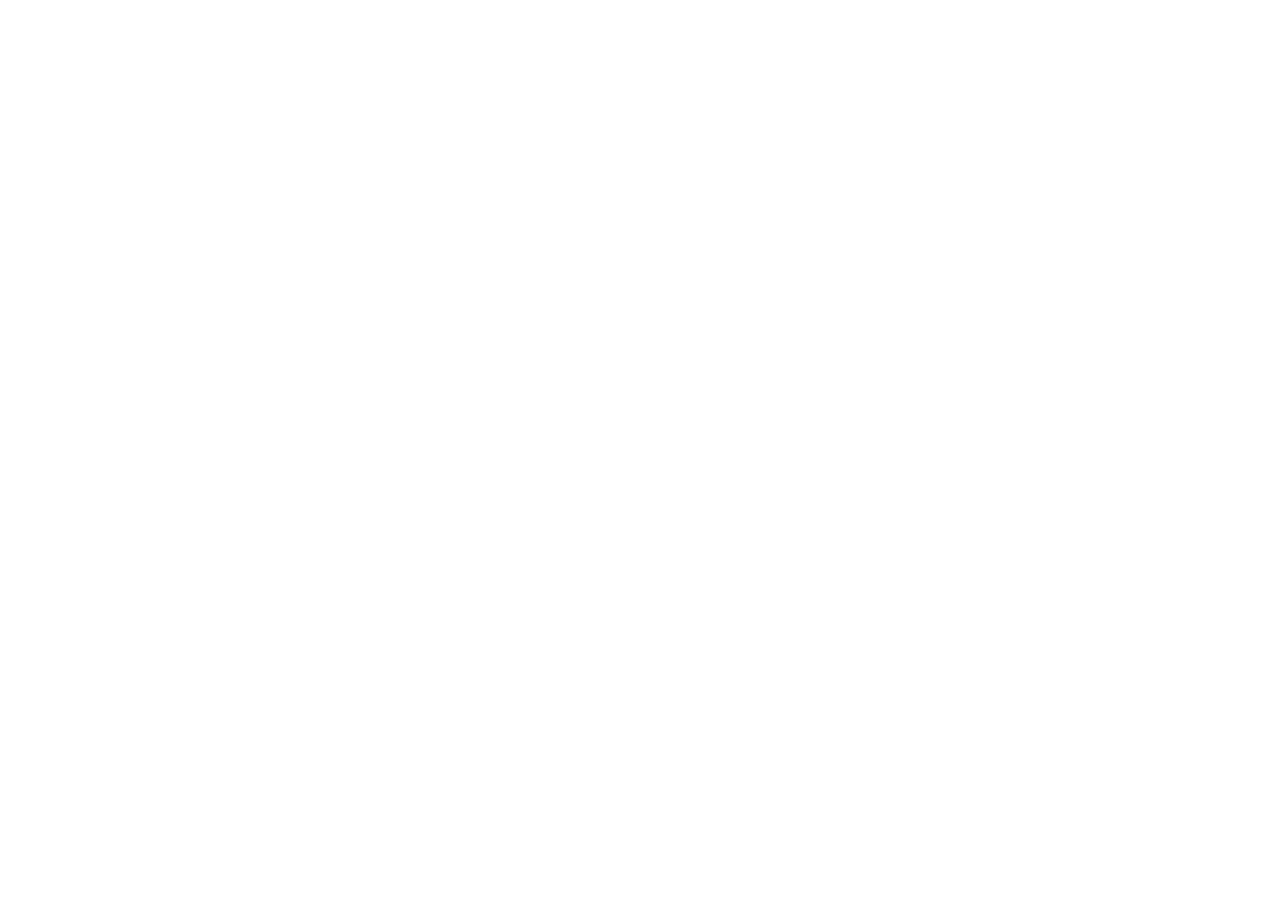
==== index.html @ 56f43a87 "Criei a pasta css e arquivo index.html" ====
<!DOCTYPE html>
<html lang="pt-br">
<head>
    <meta charset="UTF-8">
    <meta name="viewport" content="width=device-width, initial-scale=1.0">
    <title>Projeto redes sociais</title>
    <link rel="shortcut icon" href="favicon.ico" type="image/x-icon">
</head>
<body>
    
</body>
</html>
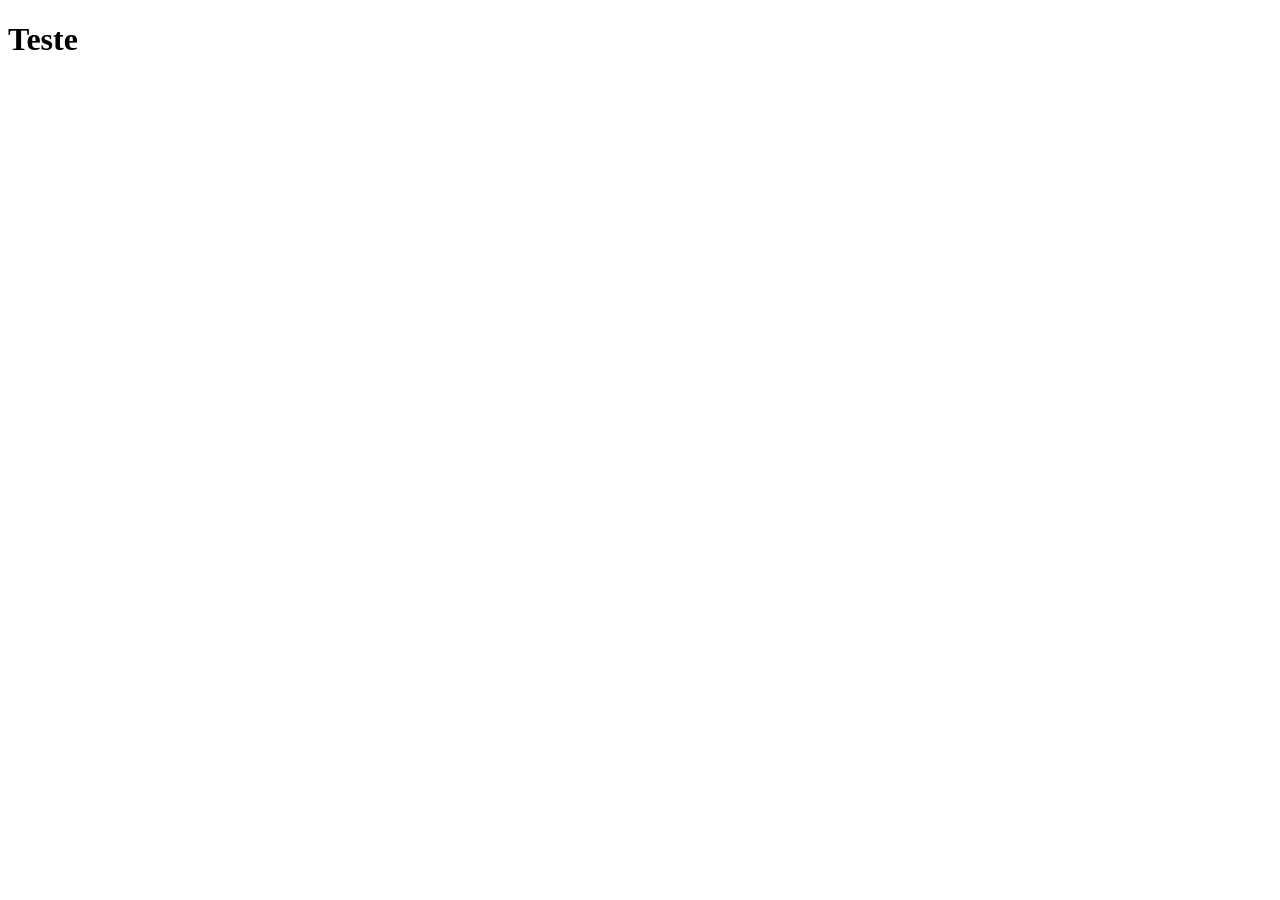
==== commit c132c080: "Update index.html" ====
--- a/index.html
+++ b/index.html
@@ -7,6 +7,6 @@
     <link rel="shortcut icon" href="favicon.ico" type="image/x-icon">
 </head>
 <body>
-    
+    <h1>Teste</h1>
 </body>
 </html>
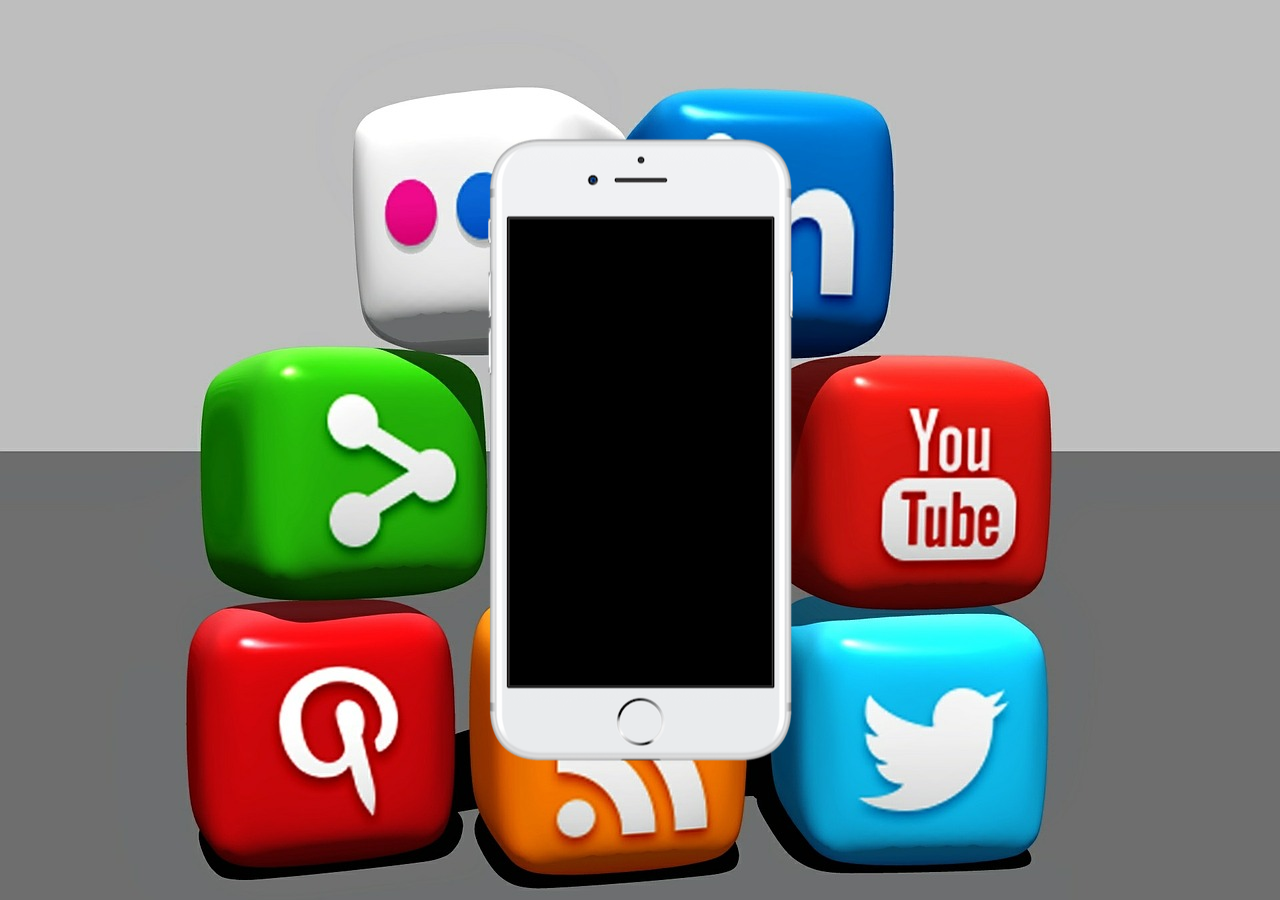
==== commit 06201886: "Atualização do index e css Atualização da index e css com imagens" ====
--- a/index.html
+++ b/index.html
@@ -5,8 +5,18 @@
     <meta name="viewport" content="width=device-width, initial-scale=1.0">
     <title>Projeto redes sociais</title>
     <link rel="shortcut icon" href="favicon.ico" type="image/x-icon">
+    <link rel="stylesheet" href="css/style.css">
 </head>
 <body>
-    <h1>Teste</h1>
+    <main>
+        <section id="celular">
+
+        </section>
+
+        <section id="redes-sociais">
+
+        </section>
+    </main>
+  
 </body>
 </html>
--- a/css/style.css
+++ b/css/style.css
@@ -0,0 +1,35 @@
+@charset "UTF-8";
+
+*{
+    margin: 0px;
+    padding: 0px;
+    font-family: Arial, Helvetica, sans-serif;
+}
+
+html, body{
+    height: 100vh;
+    width: 100vw;
+    background-color: black;
+}
+
+body{
+    background: url('../imagens/social-media-488886_1280.jpg') no-repeat;
+    background-size: cover;
+    background-attachment: fixed;
+}
+
+main{
+    position: relative;
+    height: 100vh;
+}
+
+section#celular{
+    position: absolute;
+    top: 50%;
+    left: 50%;
+    transform: translate(-50%, -50%);
+    height: 627px;
+    width: 310px;
+    background-color: aqua;
+    background: url('../imagens/frame-iphone.png') no-repeat;
+}
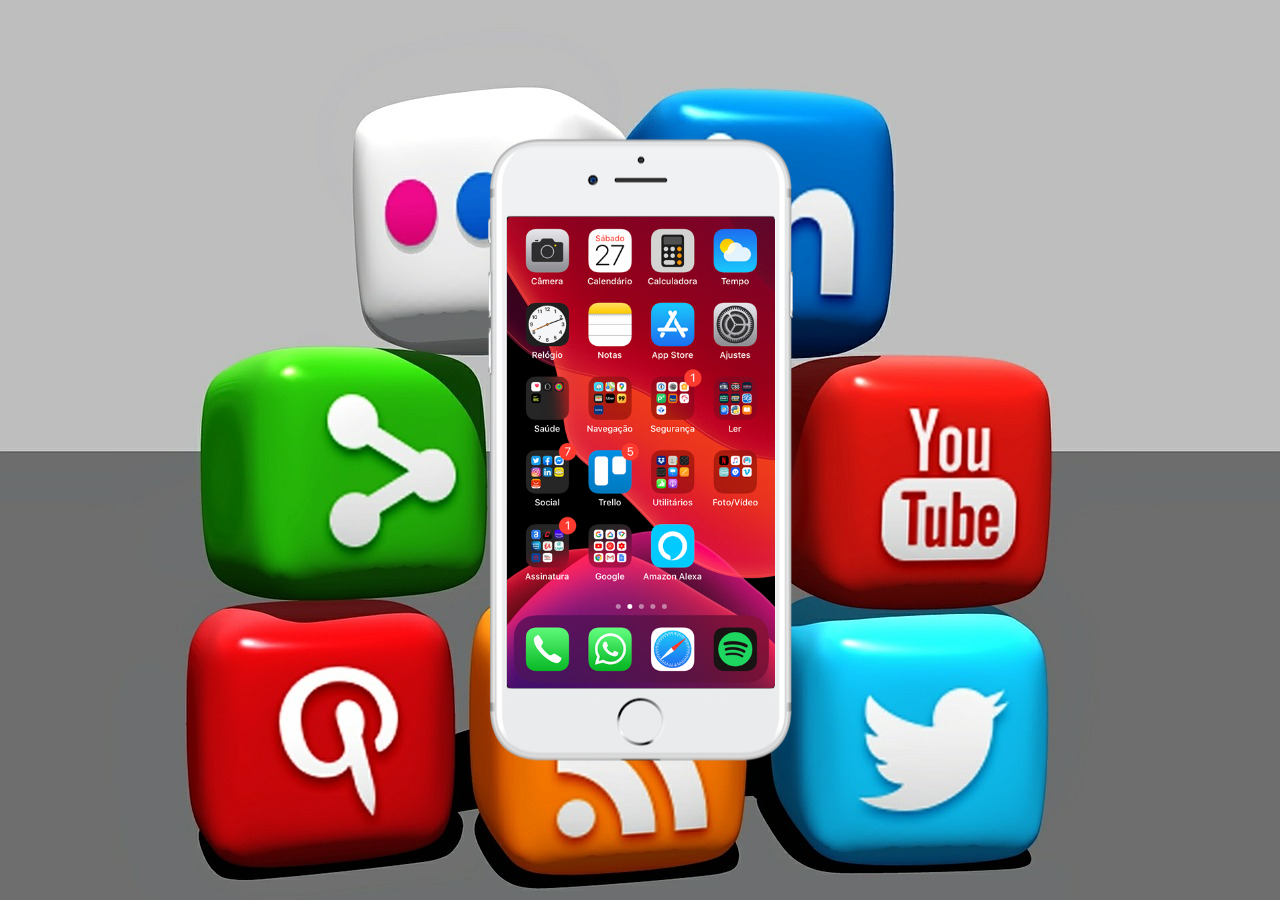
==== commit 20542a30: "Criei a tela home" ====
--- a/index.html
+++ b/index.html
@@ -10,7 +10,7 @@
 <body>
     <main>
         <section id="celular">
-
+            <iframe src="home.html" name="tela" id="tela" frameborder="0"></iframe>
         </section>
 
         <section id="redes-sociais">
--- a/css/style.css
+++ b/css/style.css
@@ -32,4 +32,13 @@
     width: 310px;
     background-color: aqua;
     background: url('../imagens/frame-iphone.png') no-repeat;
+}
+
+iframe#tela{
+    position: relative;
+    top: 80px;
+    left: 22px;
+    width: 268px;
+    height: 472px;
+    border-radius: 5px;
 }
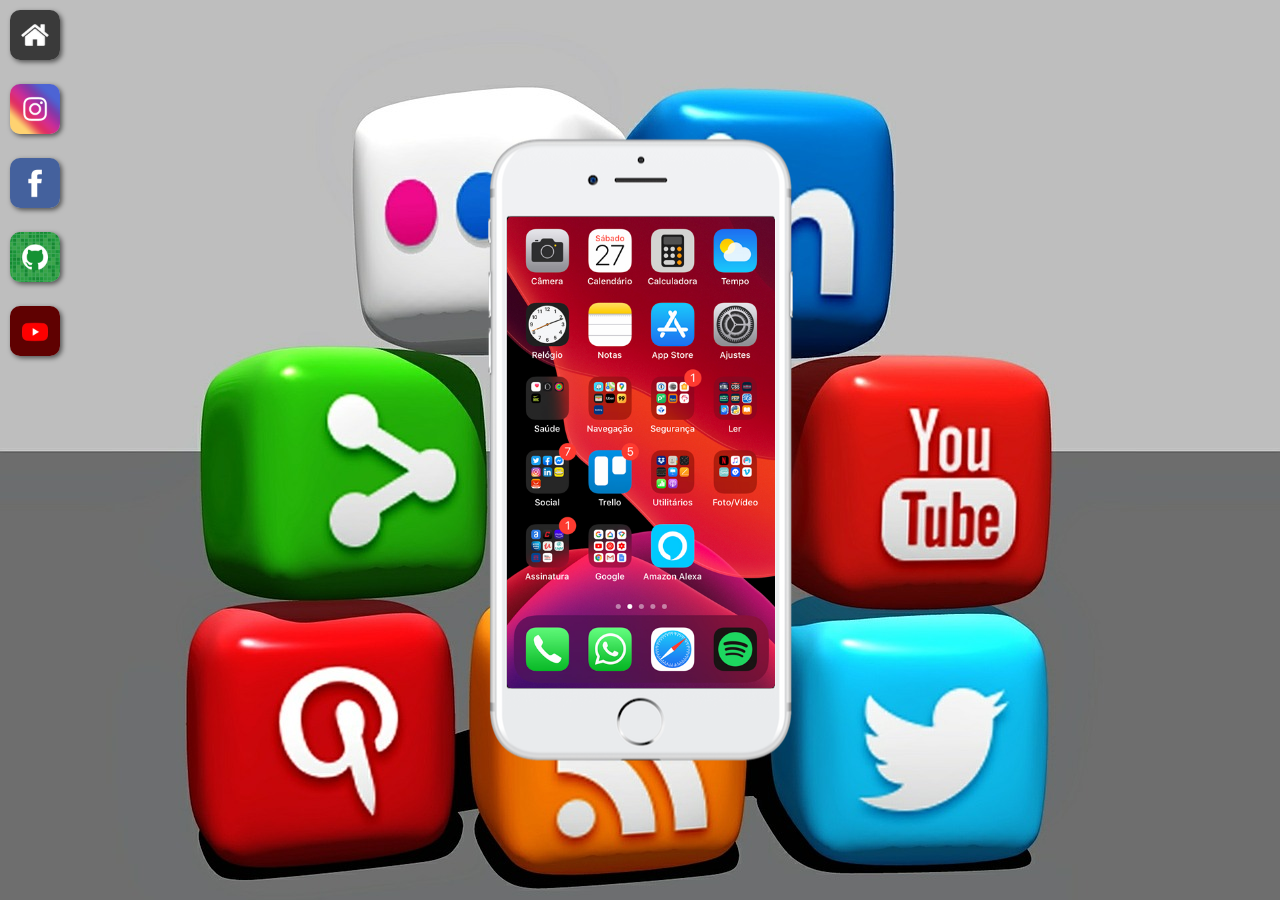
==== commit 6b7815ff: "Criei os botões laterais" ====
--- a/index.html
+++ b/index.html
@@ -10,11 +10,18 @@
 <body>
     <main>
         <section id="celular">
-            <iframe src="home.html" name="tela" id="tela" frameborder="0"></iframe>
+            <iframe src="home.html" name="tela" id="tela" frameborder="0">
+                Seu navegador não é compativel com iframe!
+            </iframe>
         </section>
 
         <section id="redes-sociais">
-
+            <a href="#" target="tela"><img src="imagens/logo-home.jpg" alt="Home"></a><br>
+            <a href="#" target="tela"><img src="imagens/logo-instagram.jpg" alt="Intagram"></a><br>
+            <a href="#" target="tela"><img src="imagens/logo-facebook.jpg" alt="Facebook"></a><br>
+            <a href="#" target="tela"><img src="imagens/logo-github.jpg" alt="GitHub"></a><br>
+            <a href="#" target="tela"><img src="imagens/logo-youtube.jpg" alt="Youtube"></a><br>
+            
         </section>
     </main>
   
--- a/css/style.css
+++ b/css/style.css
@@ -41,4 +41,19 @@
     width: 268px;
     height: 472px;
     border-radius: 5px;
+}
+
+section#redes-sociais img{
+    width: 50px;
+    margin: 10px;
+    box-shadow: 2px 2px 5px rgba(0, 0, 0, 0.575);
+    border-radius: 10px;
+    box-sizing:border-box ;
+}
+
+section#redes-sociais img:hover{
+    border: 2px solid slategrey;
+    box-shadow: 3px 3px 10px rgba(0, 0, 0, 0.692);
+    transform: translate(3px, 3px);
+    transition: transform 0.4s, border 0.2s;
 }
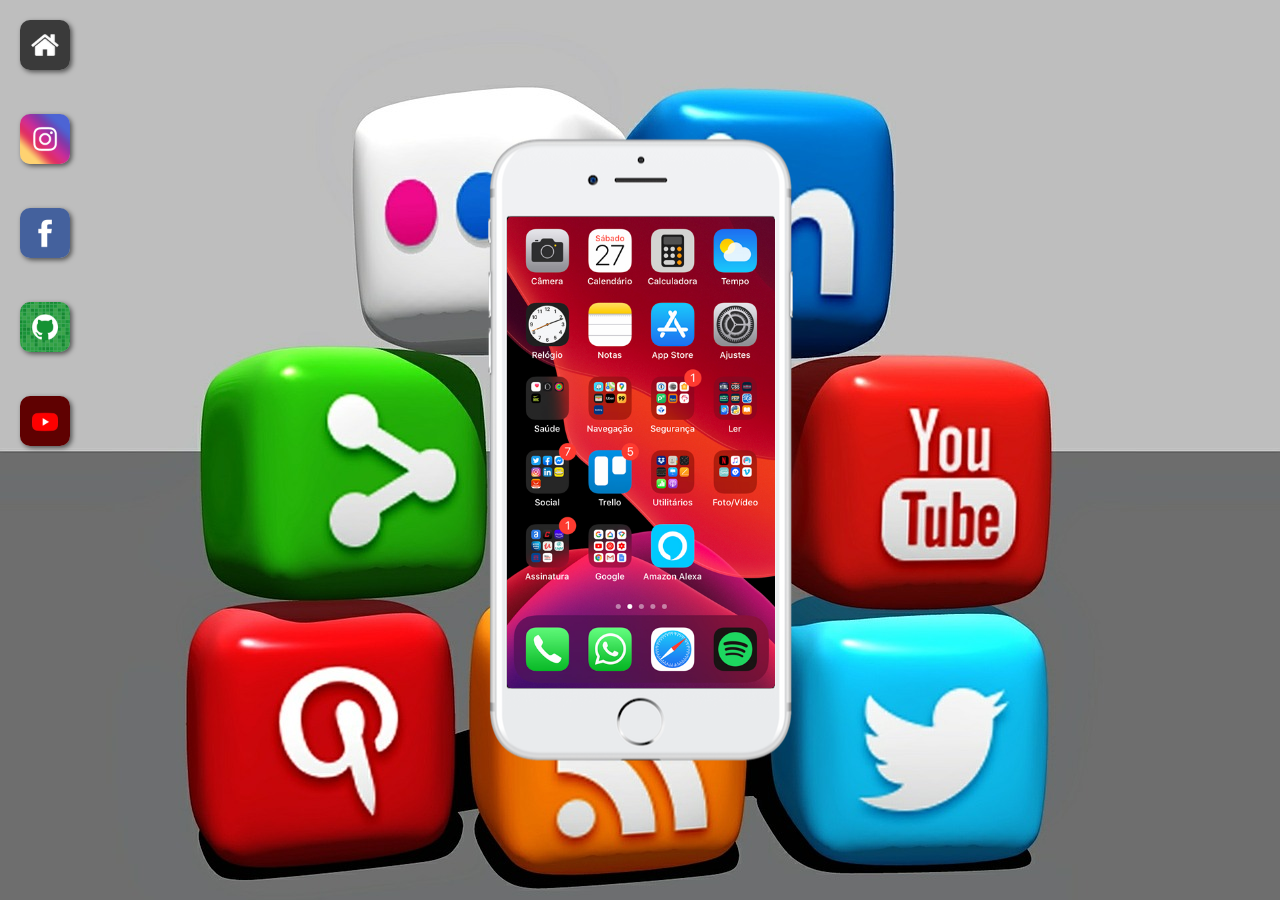
==== commit b2a41c4d: "Feito pagina youtube" ====
--- a/index.html
+++ b/index.html
@@ -16,11 +16,11 @@
         </section>
 
         <section id="redes-sociais">
-            <a href="#" target="tela"><img src="imagens/logo-home.jpg" alt="Home"></a><br>
+            <a href="home.html" target="tela"><img src="imagens/logo-home.jpg" alt="Home"></a><br>
             <a href="#" target="tela"><img src="imagens/logo-instagram.jpg" alt="Intagram"></a><br>
             <a href="#" target="tela"><img src="imagens/logo-facebook.jpg" alt="Facebook"></a><br>
             <a href="#" target="tela"><img src="imagens/logo-github.jpg" alt="GitHub"></a><br>
-            <a href="#" target="tela"><img src="imagens/logo-youtube.jpg" alt="Youtube"></a><br>
+            <a href="youtube.html" target="tela"><img src="imagens/logo-youtube.jpg" alt="Youtube"></a><br>
             
         </section>
     </main>
--- a/css/style.css
+++ b/css/style.css
@@ -45,7 +45,7 @@
 
 section#redes-sociais img{
     width: 50px;
-    margin: 10px;
+    margin: 20px;
     box-shadow: 2px 2px 5px rgba(0, 0, 0, 0.575);
     border-radius: 10px;
     box-sizing:border-box ;
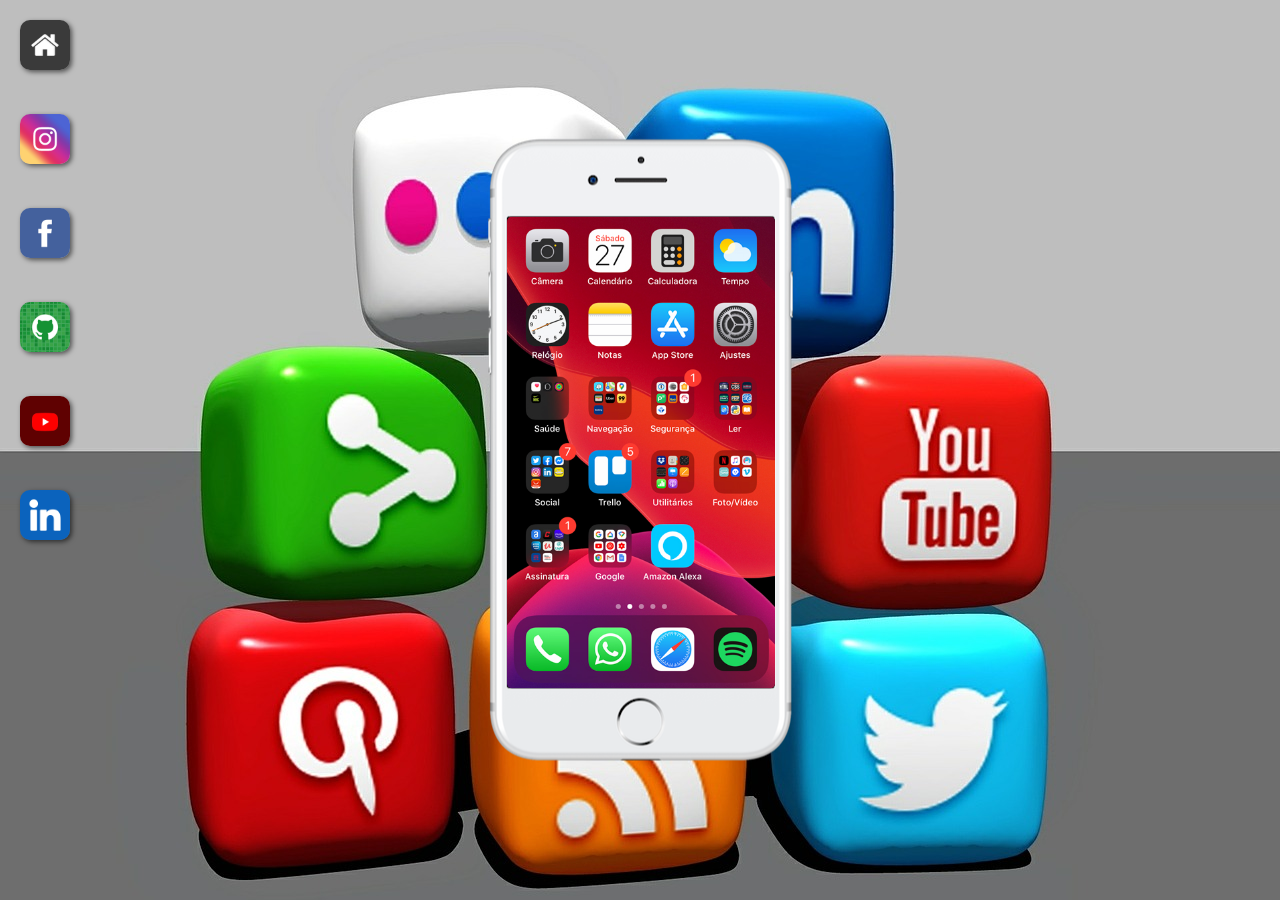
==== commit 7c06b0e4: "Criadas as páginas das redes sociais e formatações via css" ====
--- a/index.html
+++ b/index.html
@@ -17,10 +17,11 @@
 
         <section id="redes-sociais">
             <a href="home.html" target="tela"><img src="imagens/logo-home.jpg" alt="Home"></a><br>
-            <a href="#" target="tela"><img src="imagens/logo-instagram.jpg" alt="Intagram"></a><br>
-            <a href="#" target="tela"><img src="imagens/logo-facebook.jpg" alt="Facebook"></a><br>
-            <a href="#" target="tela"><img src="imagens/logo-github.jpg" alt="GitHub"></a><br>
+            <a href="instagram.html" target="tela"><img src="imagens/logo-instagram.jpg" alt="Intagram"></a><br>
+            <a href="facebook.html" target="tela"><img src="imagens/logo-facebook.jpg" alt="Facebook"></a><br>
+            <a href="github.html" target="tela"><img src="imagens/logo-github.jpg" alt="GitHub"></a><br>
             <a href="youtube.html" target="tela"><img src="imagens/logo-youtube.jpg" alt="Youtube"></a><br>
+            <a href="linkedin.html" target="tela"><img src="imagens/linkedin.png" alt="Linkedin"></a>
             
         </section>
     </main>
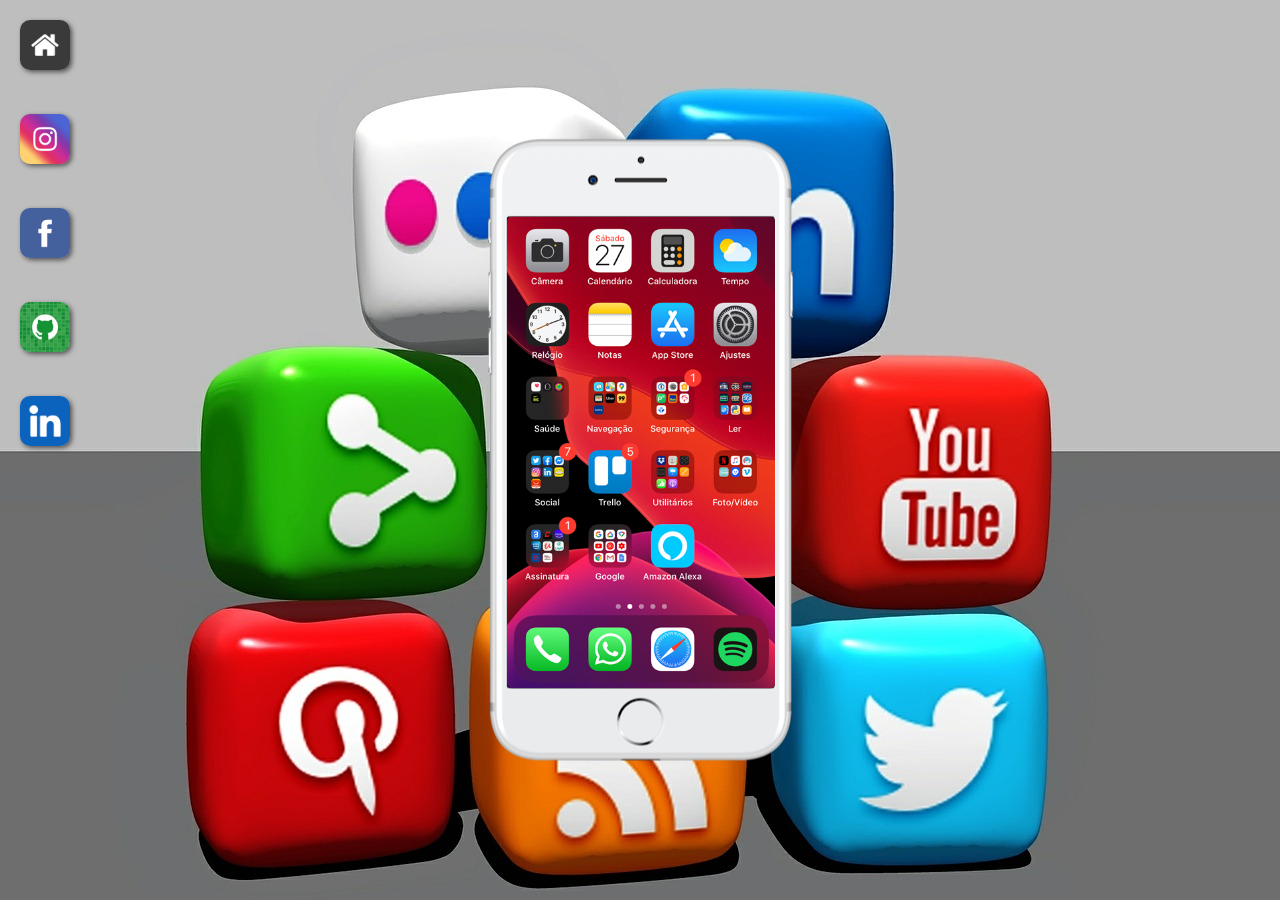
==== commit 9371f76e: "Projeto finalizado" ====
--- a/index.html
+++ b/index.html
@@ -20,7 +20,7 @@
             <a href="instagram.html" target="tela"><img src="imagens/logo-instagram.jpg" alt="Intagram"></a><br>
             <a href="facebook.html" target="tela"><img src="imagens/logo-facebook.jpg" alt="Facebook"></a><br>
             <a href="github.html" target="tela"><img src="imagens/logo-github.jpg" alt="GitHub"></a><br>
-            <a href="youtube.html" target="tela"><img src="imagens/logo-youtube.jpg" alt="Youtube"></a><br>
+            <!--<a href="youtube.html" target="tela"><img src="imagens/logo-youtube.jpg" alt="Youtube"></a><br>-->
             <a href="linkedin.html" target="tela"><img src="imagens/linkedin.png" alt="Linkedin"></a>
             
         </section>
